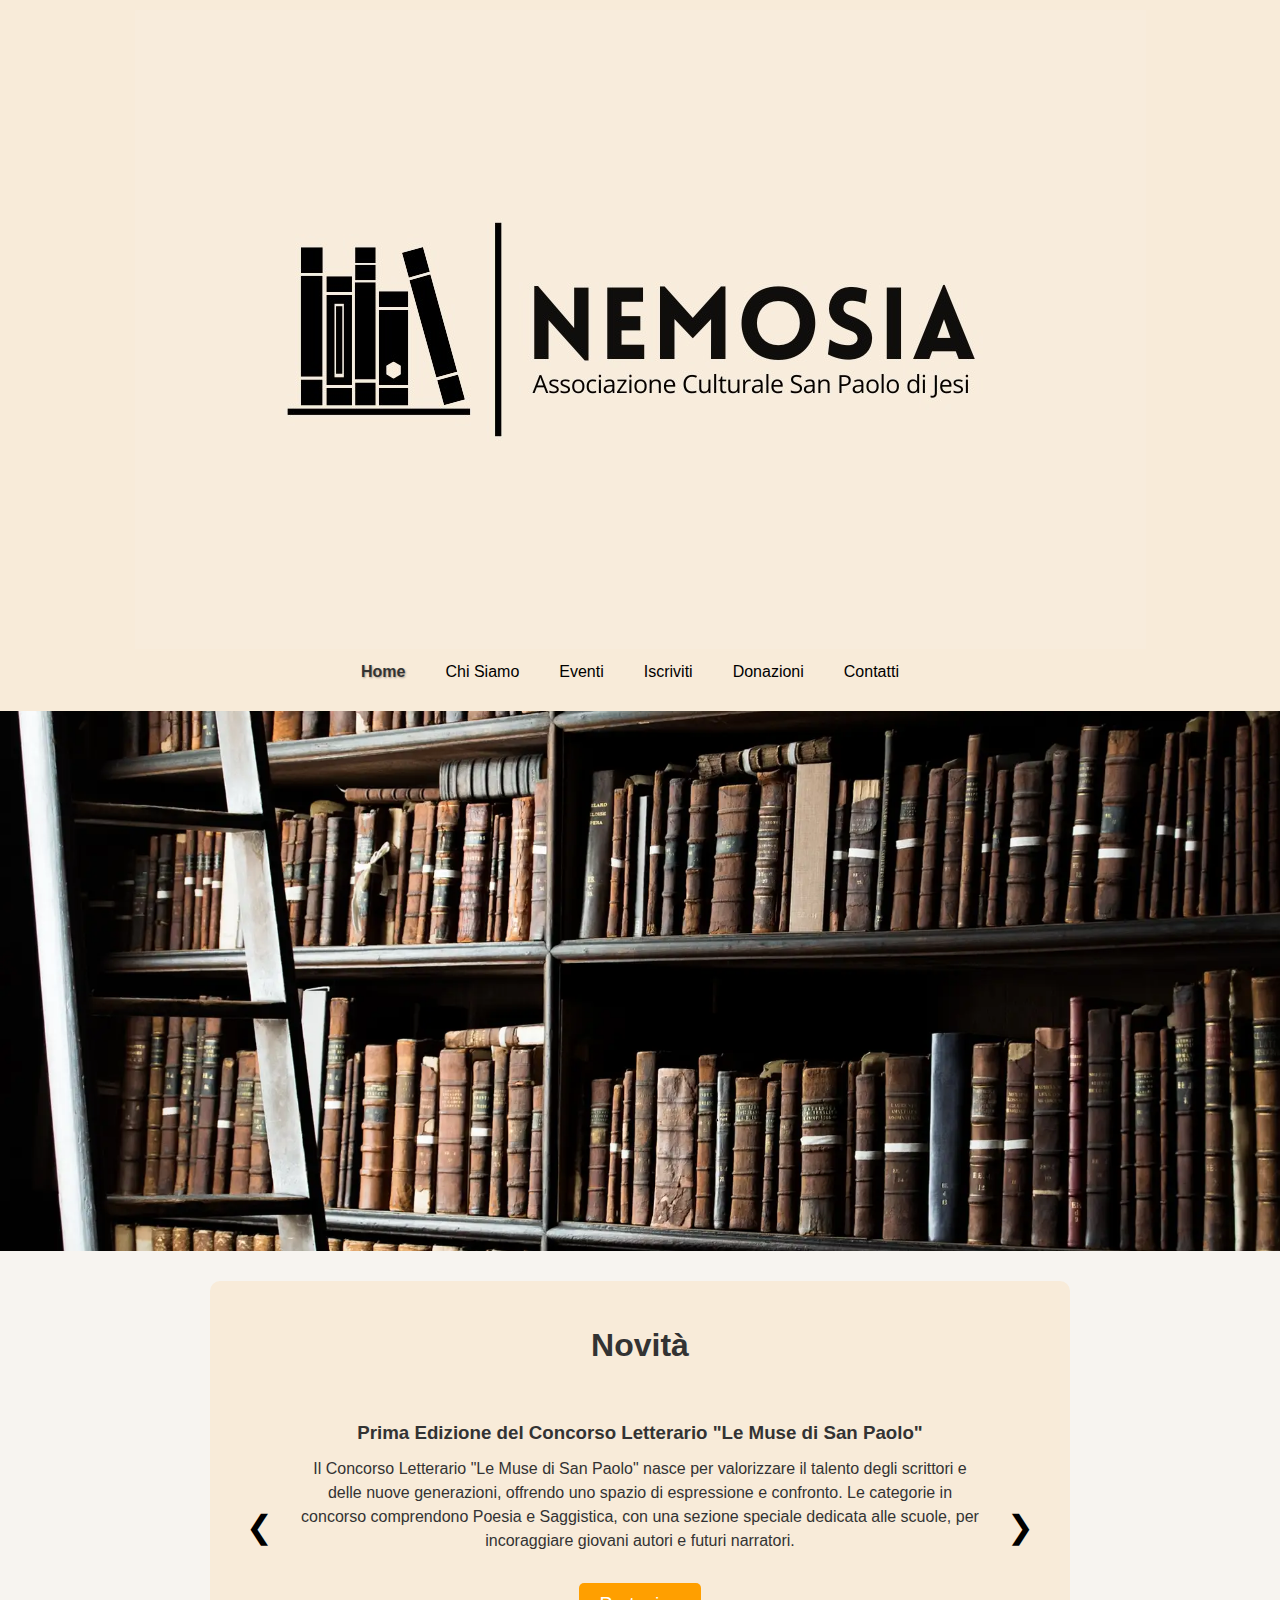
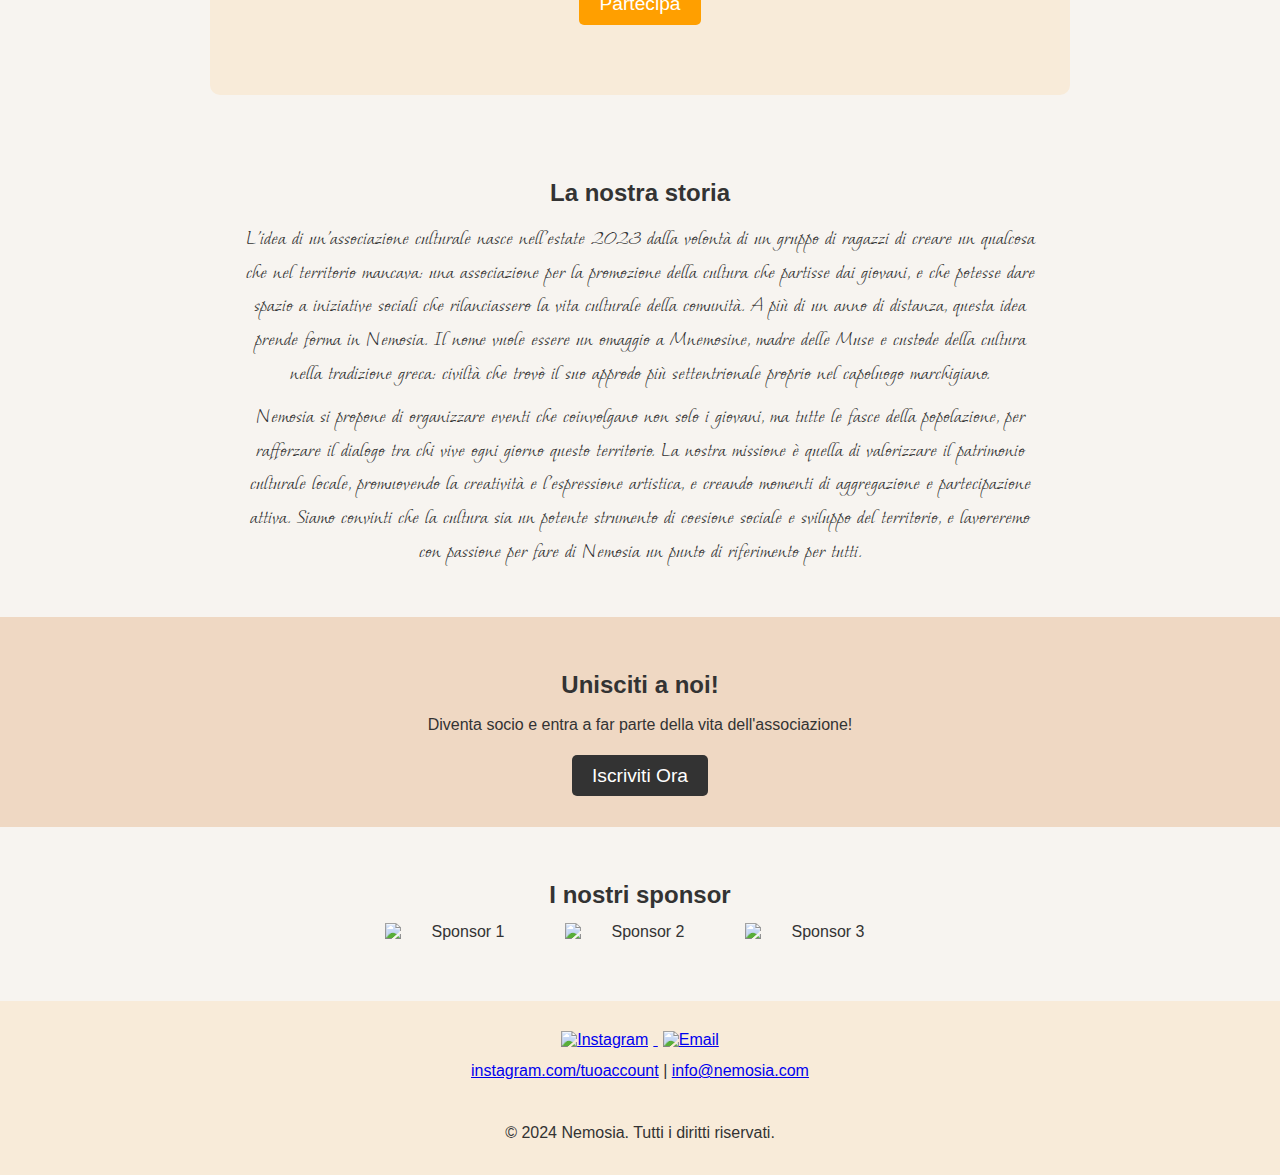
==== index.html @ 7b27760b "Update index.html" ====
<!DOCTYPE html>
<html lang="it">
<head>
    <link rel="stylesheet" href="style.css">
    <link rel="preconnect" href="https://fonts.googleapis.com">
    <link rel="preconnect" href="https://fonts.gstatic.com" crossorigin>
    <link href="https://fonts.googleapis.com/css2?family=Moon+Dance&display=swap" rel="stylesheet">
    <meta charset="UTF-8">
    <meta name="viewport" content="width=device-width, initial-scale=1.0">
    <title>Nemosia</title>
</head>
<body>
   <header>
    <div class="banner">
       <img src="logo-finale.jpg" alt="Logo di Nemosia" class="logo" />
    </div>
    
    <!-- Icona del menu hamburger -->
    <div class="hamburger" onclick="toggleMenu()">&#9776;</div>
    
    <nav class="navbar">
        <ul id="nav-links">
            <li><a href="index.html" class="active">Home</a></li>
            <li><a href="chi-siamo.html">Chi Siamo</a></li>
            <li><a href="eventi.html">Eventi</a></li>
	   <!-- <li><a href="blog.html">Blog</a></li> -->
            <li><a href="iscriviti.html">Iscriviti</a></li> 
            <li><a href="donazioni.html">Donazioni</a></li>
            <li><a href="contatti.html">Contatti</a></li>
        </ul>
    </nav>
</header>


    <main>
        <section class="carousel">
    <!-- Immagini scorrevoli senza titolo sopra -->
    <div class="slideshow">
        <img src="biblioteca.png" alt="Foto 1" />
        <img src="Teatro.png" alt="Foto 2" />
        <img src="foto3.png" alt="Foto 3" />
    </div>
</section>

<section id="novita">
    <h2>Novità</h2>
    <div class="bacheca-carousel">
        <button class="carousel-btn left-btn" onclick="prevSlide()">&#10094;</button>
        <div class="bacheca-container">
            <div class="bacheca-slides">
             <article class="bacheca-item">
   		<!-- <div class="bacheca-content"> -->
       		 <h3>Prima Edizione del Concorso Letterario "Le Muse di San Paolo"</h3>
     		  <p>Il Concorso Letterario "Le Muse di San Paolo" nasce per valorizzare il talento degli scrittori e delle nuove generazioni, offrendo uno spazio di espressione e confronto. 
		     Le categorie in concorso comprendono Poesia e Saggistica, con una sezione speciale dedicata alle scuole, per incoraggiare giovani autori e futuri narratori.
		  </p>
      		<a href="dettagli-evento-1.html" class="btn-partecipa">Partecipa</a> 
  		<!--   </div>
 	  	 <img src="prova-locandina.png" alt="Immagine evento" class="bacheca-image"> -->
	      </article>
              <!--  <article class="bacheca-item">
                    <h3>Workshop su Tradizioni locali</h3>
                    <p>24 Settembre 2024 - Un incontro dedicato alle tradizioni locali con esperti del settore.</p>
                </article>
                <article class="bacheca-item">
                    <h3>Nuovo sponsor ufficiale</h3>
                    <p>5 Settembre 2024 - Annunciamo con piacere la collaborazione con il nostro nuovo sponsor XYZ!</p>
                </article>
                <!-- Aggiungi altri articoli qui, se necessario -->
            </div>
        </div>
        <button class="carousel-btn right-btn" onclick="nextSlide()">&#10095;</button>
    </div>
</section>

       <section id="storia">
			<h2>La nostra storia</h2>
				<p>
        L'idea di un'associazione culturale nasce nell'estate 2023 dalla volontà di un gruppo di ragazzi di creare un qualcosa che nel territorio mancava: 
	una associazione per la promozione della cultura che partisse dai giovani, e che potesse dare spazio a iniziative sociali che rilanciassero la vita 
	culturale della comunità. A più di un anno di distanza, questa idea prende forma in Nemosia. Il nome vuole essere un omaggio a Mnemosine, 
	madre delle Muse e custode della cultura nella tradizione greca: civiltà che trovò il suo approdo più settentrionale proprio nel capoluogo marchigiano. 
				</p>
	       			<p>
	Nemosia si propone di organizzare eventi che coinvolgano non solo i giovani, ma tutte le fasce della popolazione, per rafforzare il dialogo tra chi vive ogni giorno	
	questo territorio. La nostra missione è quella di valorizzare il patrimonio culturale locale, promuovendo la creatività e l'espressione artistica, e creando 
	momenti di aggregazione e partecipazione attiva. Siamo convinti che la cultura sia un potente strumento di coesione sociale e sviluppo del territorio, e lavoreremo
	con passione per fare di Nemosia un punto di riferimento per tutti.
				</p>
		</section>
		
		<section id="call-to-action">
    <h2>Unisciti a noi!</h2>
    <p>Diventa socio e entra a far parte della vita dell'associazione!</p>
			 <br>
    <a href="iscriviti.html" class="cta-button">Iscriviti Ora</a>
</section>

		
		<section id="sponsor">
    <h2>I nostri sponsor</h2>
    <div class="sponsor-logos">
        <img src="sponsor1.png" alt="Sponsor 1">
        <img src="sponsor2.png" alt="Sponsor 2">
        <img src="sponsor3.png" alt="Sponsor 3">
    </div>
</section>

    </main>

 <footer>
    <div class="social">
        <a href="https://instagram.com/tuoaccount" target="_blank">
            <img src="instagram.png" alt="Instagram" class="social-icon">
        </a>
        <a href="mailto:info@nemosia.com">
            <img src="mail.png" alt="Email" class="social-icon">
        </a>
    </div>
    
    <p>
        <a href="https://instagram.com/tuoaccount" target="_blank">instagram.com/tuoaccount</a> | 
        <a href="mailto:info@nemosia.com">info@nemosia.com</a>
    </p>

    <br> <!-- Aggiunto per creare uno spazio -->
    
    <p>&copy; 2024 Nemosia. Tutti i diritti riservati.</p>
</footer>



<script>
    // Codice per la slideshow
    let currentIndexSlideshow = 0; // Variabile per la slideshow
    const images = document.querySelectorAll('.slideshow img');
    
    // Mostra solo la prima immagine all'inizio
    images.forEach((img, index) => {
        img.style.display = index === 0 ? 'block' : 'none';
    });

    setInterval(() => {
        images[currentIndexSlideshow].style.display = 'none'; // Nasconde l'immagine corrente
        currentIndexSlideshow = (currentIndexSlideshow + 1) % images.length; // Aggiorna l'indice
        images[currentIndexSlideshow].style.display = 'block'; // Mostra la nuova immagine
    }, 3000); // Cambia immagine ogni 3 secondi

    // Codice per il menu ad hamburger
    function toggleMenu() {
        const navLinks = document.getElementById("nav-links");
        if (navLinks.style.display === "block") {
            navLinks.style.display = "none";
        } else {
            navLinks.style.display = "block";
        }
    }
</script>

<!-- Altri contenuti HTML -->
<script>
	
let currentSlide = 0;

function showSlide(index) {
    const slides = document.querySelectorAll('.bacheca-item');
    const totalSlides = slides.length;

    // Nascondi tutte le slide
    slides.forEach(slide => {
        slide.style.display = 'none';
    });

    // Mostra la slide corrente
    slides[index].style.display = 'block';
}

function nextSlide() {
    const slides = document.querySelectorAll('.bacheca-item');
    currentSlide = (currentSlide + 1) % slides.length;
    showSlide(currentSlide);
}

function prevSlide() {
    const slides = document.querySelectorAll('.bacheca-item');
    currentSlide = (currentSlide - 1 + slides.length) % slides.length;
    showSlide(currentSlide);
}

// Inizializza la prima slide visibile
showSlide(currentSlide);

</script>


</body>
</html>
---- style.css ----
/* Stili generali */
body {
    background-color: #F7F4F0; /* Sfondo bianco per l'intera pagina */
    font-family: Arial, sans-serif; /* Font di base */
    color: #333; /* Colore del testo per il corpo */
    margin: 0; /* Rimuove margini predefiniti del browser */
    padding: 0; /* Rimuove padding predefiniti del browser */
}

/* Stile per l'header */
header {
    background-color: #F8EBD9; /* Colore di sfondo per l'header */
    padding: 10px; /* Ridotto da 20px a 10px */
    text-align: center;
}

/* Stile per la navbar */
nav {
    background-color: #F8EBD9; /* Colore di sfondo della nav bar */
    padding: 10px 20px; /* Padding per la nav bar */
}

nav ul {
    list-style-type: none; /* Rimuove i punti dall'elenco */
    margin: 0; /* Rimuove il margine */
    padding: 0; /* Rimuove il padding */
    display: flex; /* Fa sì che gli elementi siano affiancati */
	justify-content: center; /* Centra gli elementi orizzontalmente */
}

nav ul li {
    margin-right: 20px; /* Spazio tra le opzioni */
}

nav ul li a {
    text-decoration: none; /* Rimuove la sottolineatura dei link */
    color: black; /* Colore del testo */
    padding: 5px 10px; /* Padding per i link */
    transition: color 0.3s, text-decoration 0.3s; /* Transizione per il passaggio del cursore */
}

nav ul li a:hover {
    text-decoration: underline; /* Sottolinea il testo al passaggio del cursore */
    color: #333; /* Colore del testo al passaggio del cursore */
}

nav ul li a.active {
    color: #333; /* Colore del testo attivo */
    text-shadow: 1px 1px 2px rgba(0, 0, 0, 0.3); /* Aggiunge un'ombra al testo */
    font-weight: bold; /* Rende il testo in grassetto */
}


/* Carousel - Immagini in scorrimento */
.carousel {
    display: flex;
    overflow: hidden;
    width: 100%; /* Copre l'intera larghezza della pagina */
}

.carousel img {
    width: 100vw; /* Larghezza 100% della visualizzazione */
    height: 60vh; /* Altezza dinamica per adattare le immagini */
    object-fit: cover; /* Zoomma per coprire l'intera area, anche se taglia una parte */
}

/* Sezione Novità */
#novita {
    width: 100%;
    max-width: 800px;
    margin: 30px auto;
    position: relative;
    background-color: #F8EBD9; /* Colore di sfondo */
    padding: 30px; /* Aggiunge spazio intorno al contenuto */
    border-radius: 10px; /* Smussa gli angoli */
}

#novita h2 {
    color: #333;
    font-size: 2em;
    margin-bottom: 20px;
}

/* Stile per il carousel della bacheca */

.bacheca-carousel {
    display: flex;
    align-items: center;
}

.carousel-btn {
    background-color: transparent;
    border: none;
    font-size: 2rem;
    cursor: pointer;
}

.bacheca-container {
    overflow: hidden;
    width: 100%;
}

.bacheca-slides {
    display: flex;
    transition: transform 0.5s ease;
}

.bacheca-item {
    display: none; /* Nasconde tutte le slide inizialmente */
    padding: 20px;
    box-sizing: border-box;
    flex: 0 0 100%;
    text-align: center;
}

.btn-partecipa {
    display: inline-block; /* Rende il link un elemento di blocco. */
    padding: 10px 20px; /* Spaziatura interna: 10px sopra e sotto, 20px ai lati. */
    background-color: #FF9F00; /* Colore di sfondo del pulsante. */
    color: white; /* Colore del testo. */
    font-size: 1.2rem; /* Dimensione del font. */
    text-align: center; /* Allinea il testo al centro. */
    text-decoration: none; /* Rimuove la sottolineatura dal link. */
    border-radius: 5px; /* Arrotonda gli angoli del pulsante. */
    transition: background-color 0.3s ease; /* Aggiunge una transizione per il cambio di colore. */
    margin: 20px auto; /* Aggiunge margini automatici per centrare orizzontalmente. */
    width: fit-content; /* Imposta la larghezza del pulsante in base al contenuto. */
}

.btn-partecipa:hover {
    background-color: #FF7F00; /* Colore di sfondo al passaggio del mouse. */
}

/* Sezione per "La nostra storia" */
#storia {
    padding: 40px;
    max-width: 800px;  /* Fissa la larghezza massima */
    margin: 0 auto;    /* Centra la sezione */
    text-align: center; /* Centra il testo */
}

#storia p {
    font-size: 1.4em; /* Aumenta la dimensione del font come desiderato */
    text-align: center;
    font-family: "Moon Dance", cursive;
    font-weight: 400;
    font-style: normal;
}

/* Sezione Diventa Socio */
#call-to-action {
    background-color: #EFD8C3;
    text-align: center;
    padding: 40px;
}

.cta-button {
    background-color: #333;
    color: white;
    padding: 10px 20px;
    text-decoration: none;
    font-size: 1.2em;
    border-radius: 5px;
}

.cta-button:hover {
    background-color: #555;
}



/* Sezione Sponsor */
#sponsor {
    padding: 40px;
    text-align: center;
    background-color: #F7F4F0;
}

.sponsor-logos {
    display: flex;
    justify-content: center;
    gap: 30px;
}

.sponsor-logos img {
    width: 150px;
    height: auto;
}




/* Sezioni e spaziatura elenchi*/
h1, h2, h3, p {
    text-align: center; /* Giustifica il testo al centro */
    margin: 10px 0; /* Margini verticali per separare i paragrafi */
    line-height: 1.5; /* Interlinea per migliorare la leggibilità */
}

ol, ul {
    margin: 20px 0; /* Aggiunge margine sopra e sotto l'elenco */
    padding-left: 20px; /* Distanza del contenuto dalla sinistra */
}

li {
    margin-bottom: 10px; /* Aggiunge spazio tra i punti dell'elenco */
}





/* Footer */
footer {
    background-color: #F8EBD9; /* Colore di sfondo del footer */
    text-align: center; /* Centra il testo */
    padding: 20px 0; /* Padding verticale per il footer */
    margin-top: 20px; /* Margine superiore per separare dal contenuto */
}

.social {
    margin: 10px 0; /* Margine sopra e sotto le icone social */
}

.social-icon {
    width: 30px; /* Dimensione icone social */
    height: 30px; /* Dimensione icone social */
    margin: 0 5px; /* Margine laterale tra le icone */
}

/* Aggiunta per separare le sezioni nel footer */
footer p {
    margin: 10px 0; /* Margine verticale tra i paragrafi */
}



/* Stile per il form di iscrizione */
#form-iscrizione {
    background-color: #F8EBD9;
    padding: 40px;
    text-align: center;
}

#form-iscrizione form {
    display: inline-block;
    text-align: left;
    background-color: white;
    padding: 20px;
    border-radius: 8px;
    box-shadow: 0 0 10px rgba(0, 0, 0, 0.1);
}

#form-iscrizione label {
    display: block;
    margin-bottom: 8px;
}

#form-iscrizione input, #form-iscrizione textarea {
    width: 100%;
    padding: 8px;
    margin-bottom: 20px;
    border: 1px solid #ccc;
    border-radius: 4px;
}

#form-iscrizione .cta-button {
    background-color: #333;
    color: white;
    padding: 10px 20px;
    text-decoration: none;
    font-size: 1.2em;
    border-radius: 5px;
    cursor: pointer;
}

#form-iscrizione .cta-button:hover {
    background-color: #555;
}

/* Stili per dispositivi mobili */
@media (max-width: 768px) {
    body {
        font-size: 14px; /* Dimensione del testo per mobile */
    }
    
    .header {
        text-align: center; /* Centra il contenuto nella header */
    }
    
    /* Altri stili specifici per mobile */
}
img {
    max-width: 100%; /* Limita la larghezza massima al 100% del contenitore */
    height: auto; /* Mantiene le proporzioni */
}
.container {
    display: flex;
    flex-direction: column; /* Imposta la direzione in colonna */
    align-items: center; /* Centra gli elementi orizzontalmente */
}

.item {
    margin: 10px; /* Spazio tra gli elementi */
}
nav a {
    font-size: 16px; /* Dimensione per desktop */
    padding: 10px 15px; /* Padding per aumentare l'area cliccabile */
}

/* Hamburger nascosto su desktop */
.hamburger {
    display: none;
}

/* Regole per il menu ad hamburger su mobile */
@media (max-width: 768px) {
    .hamburger {
        display: block;
        font-size: 30px;
        cursor: pointer;
    }

    /* Nascondere i link di navigazione su mobile inizialmente */
    nav ul {
        display: none; /* Questo nasconde il menu */
        flex-direction: column;
        width: 100%;
        text-align: center;
    }

    nav ul li {
        margin: 10px 0;
    }

    /* Mostrare il menu quando l'hamburger è cliccato */
    nav ul.show {
        display: block; /* Questo mostra il menu */
    }
}

/* Regole per il menu in generale */
#nav-links {
    display: none; /* Nasconde il menu per impostazione predefinita */
}

#nav-links.active {
    display: block; /* Mostra il menu se la classe "active" è presente */
}

/* Regole per il menu su desktop */
@media (min-width: 769px) {
    #nav-links {
        display: flex; /* Mantiene il menu orizzontale su desktop */
    }
}




/* Stile responsive per mobile */
@media (max-width: 768px) {
    .bacheca {
        padding: 0 10px; /* Riduci il padding su schermi piccoli */
    }

    .bacheca article {
        padding: 15px;  /* Riduci il padding interno degli articoli */
        margin-bottom: 15px; /* Diminuisci il margine inferiore */
    }

    .bacheca h3 {
        font-size: 1.2em; /* Ridimensiona il titolo su mobile */
    }

    .bacheca p {
        font-size: 0.9em; /* Ridimensiona il testo del paragrafo su mobile */
    }
}
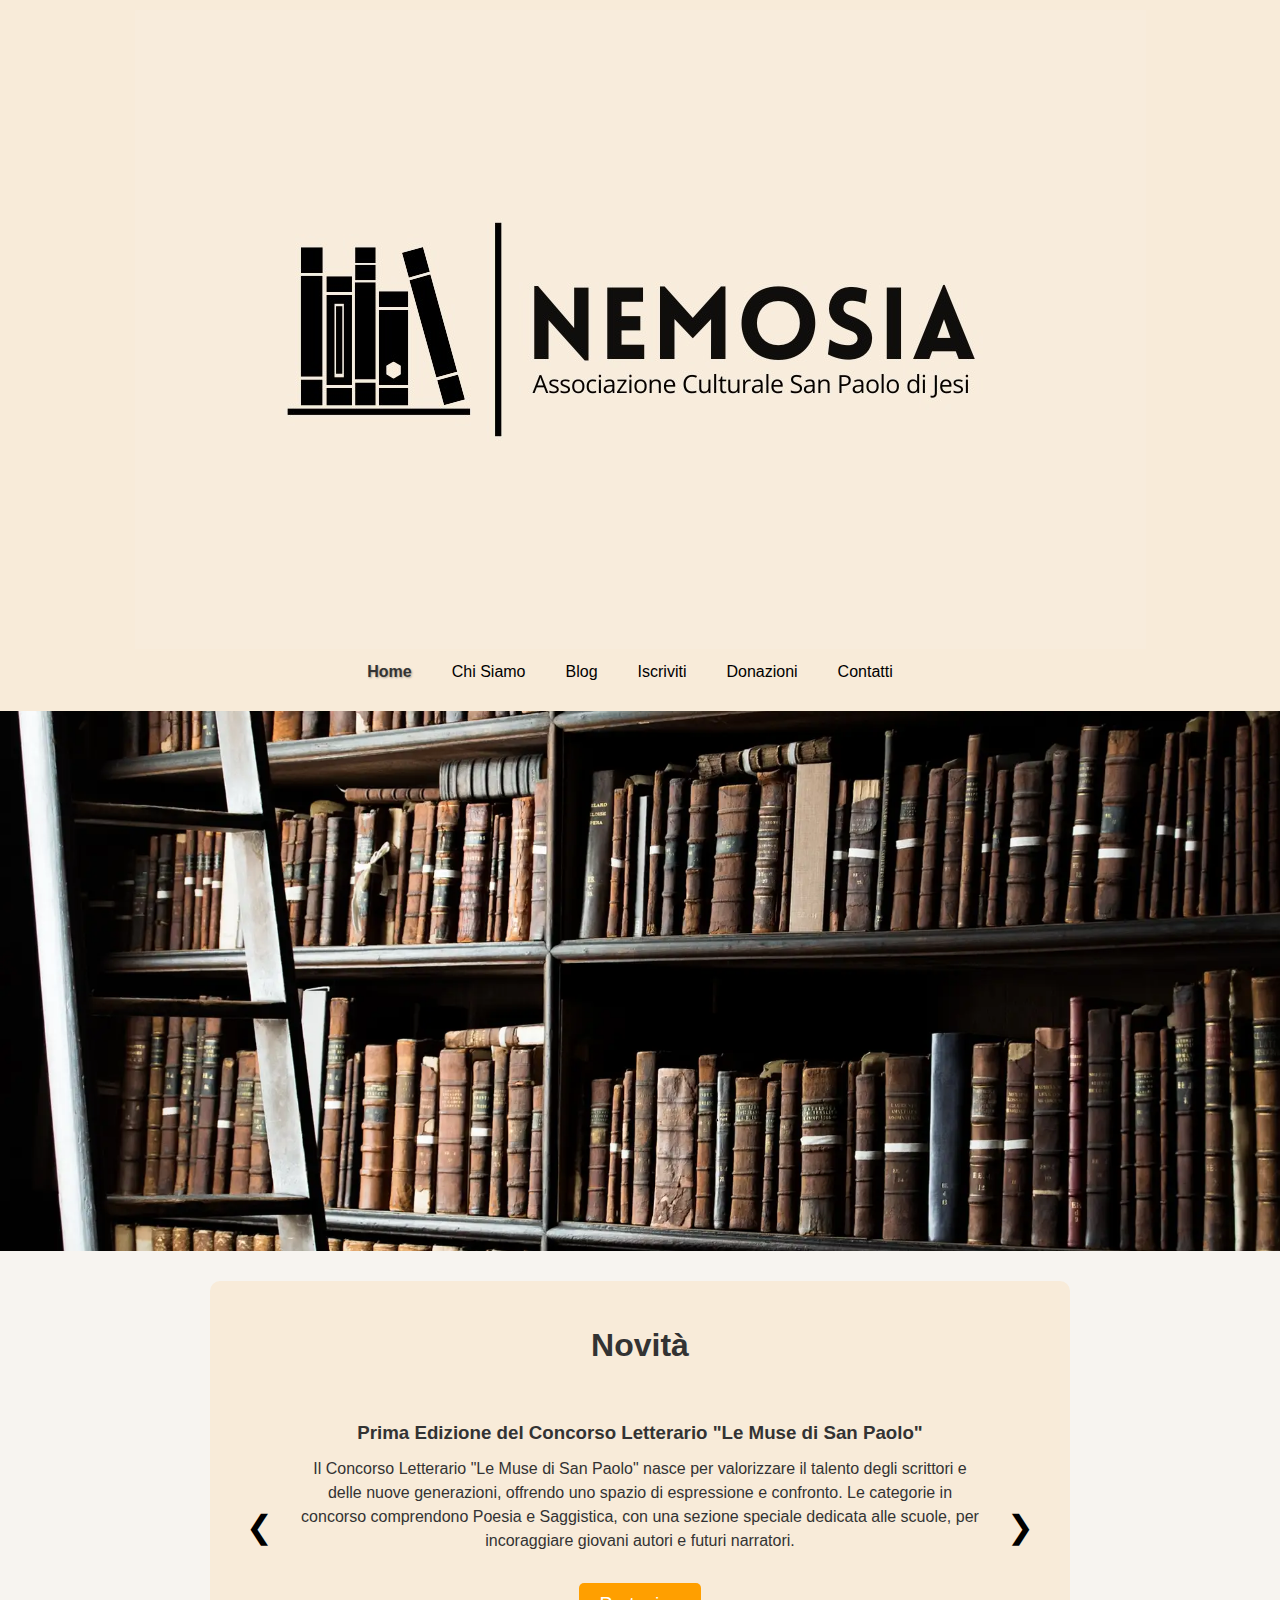
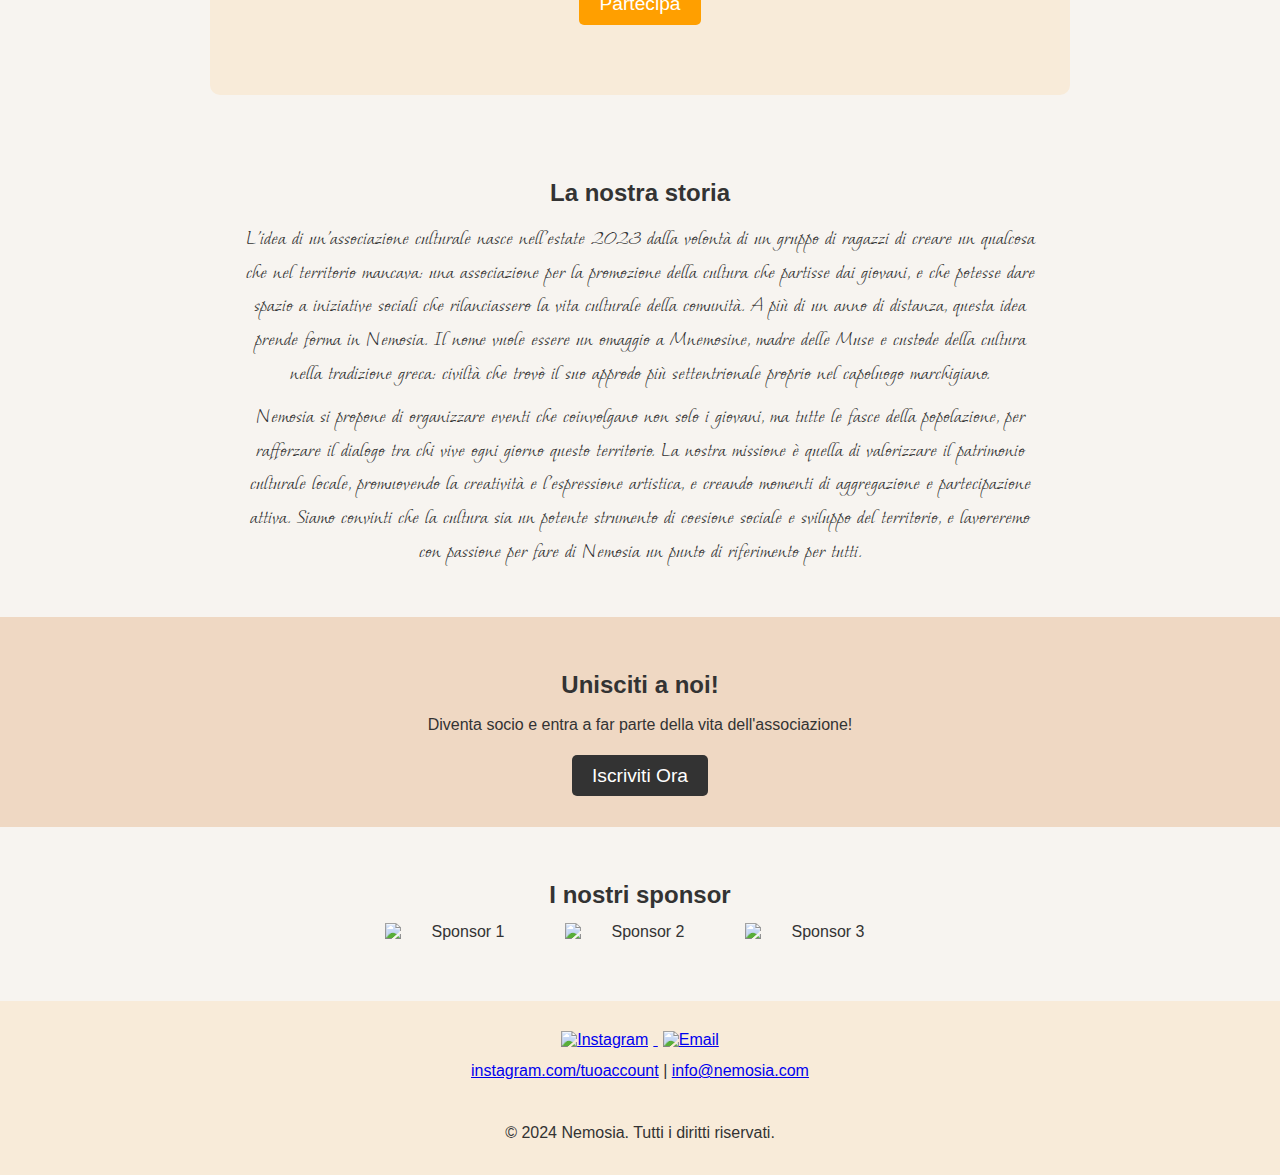
==== commit 17b27ab6: "Update index.html" ====
--- a/index.html
+++ b/index.html
@@ -23,8 +23,7 @@
         <ul id="nav-links">
             <li><a href="index.html" class="active">Home</a></li>
             <li><a href="chi-siamo.html">Chi Siamo</a></li>
-            <li><a href="eventi.html">Eventi</a></li>
-	   <!-- <li><a href="blog.html">Blog</a></li> -->
+            <li><a href="blog.html">Blog</a></li> 
             <li><a href="iscriviti.html">Iscriviti</a></li> 
             <li><a href="donazioni.html">Donazioni</a></li>
             <li><a href="contatti.html">Contatti</a></li>
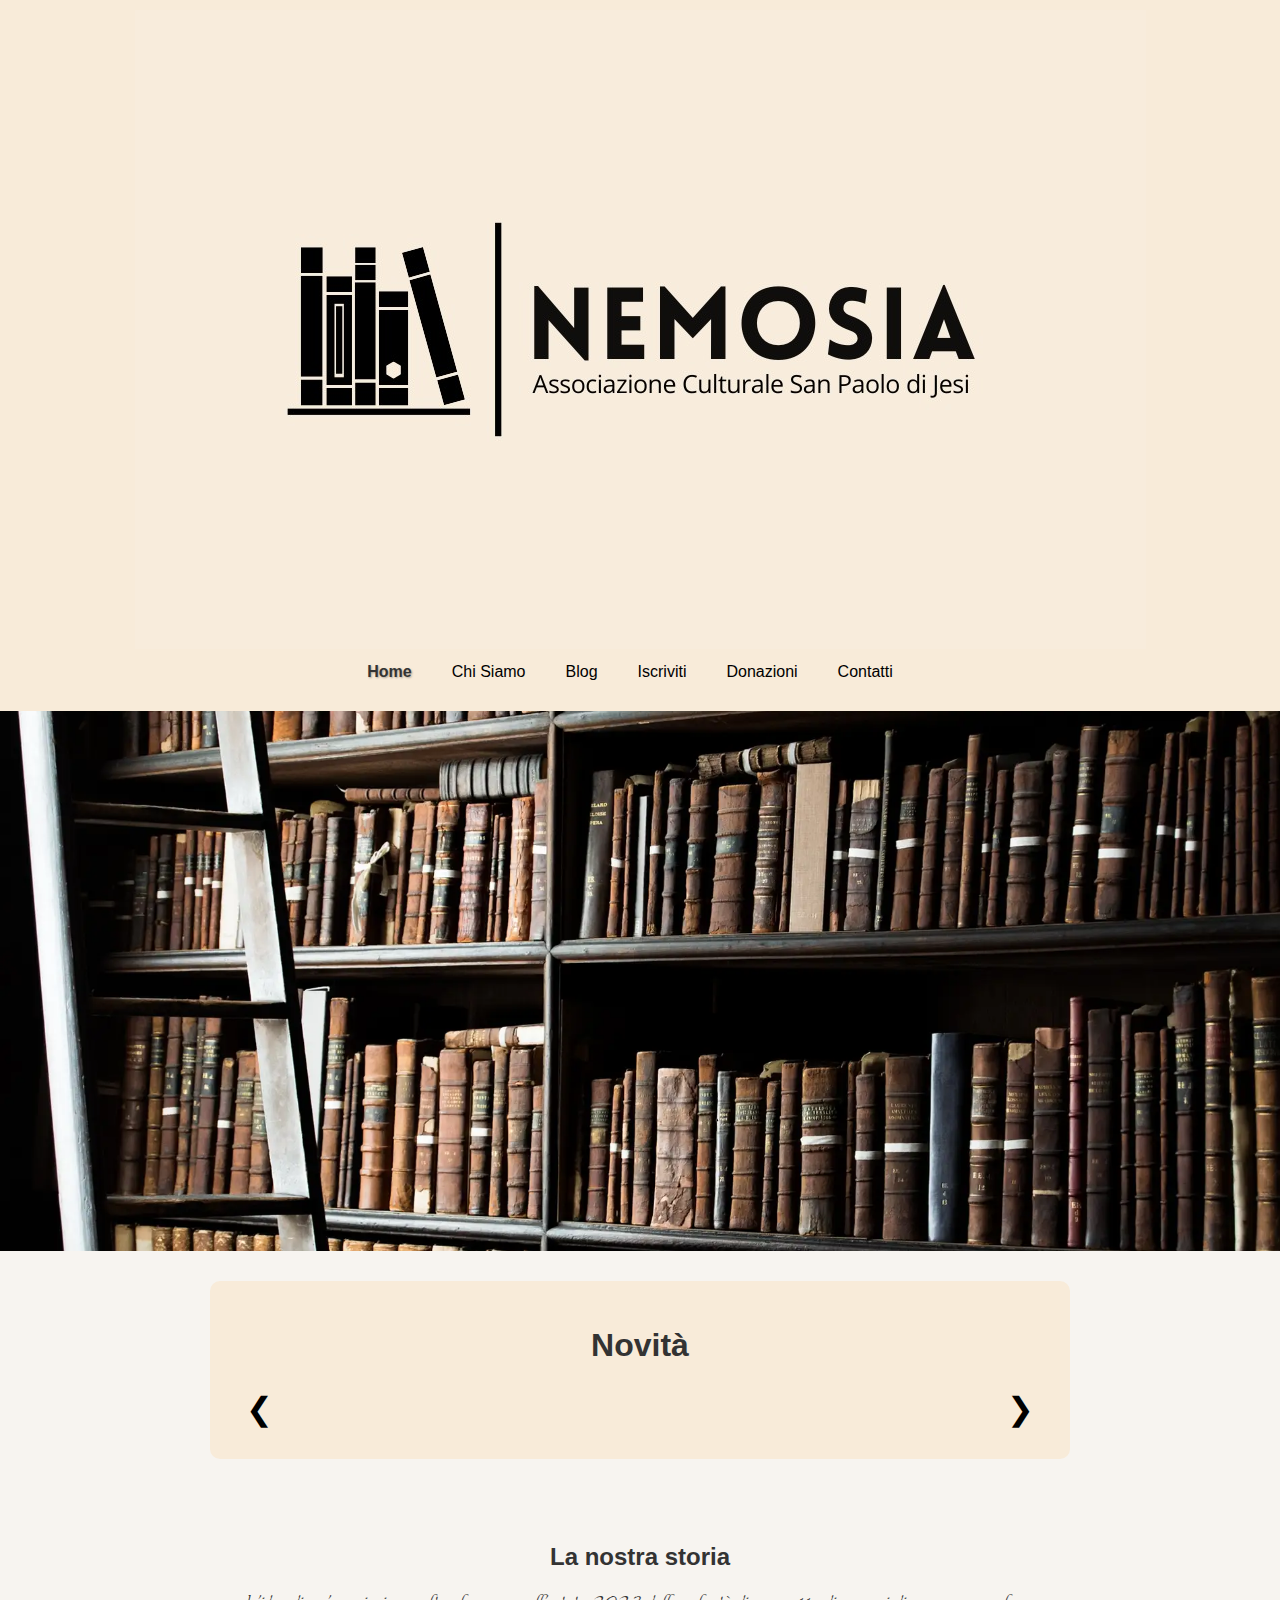
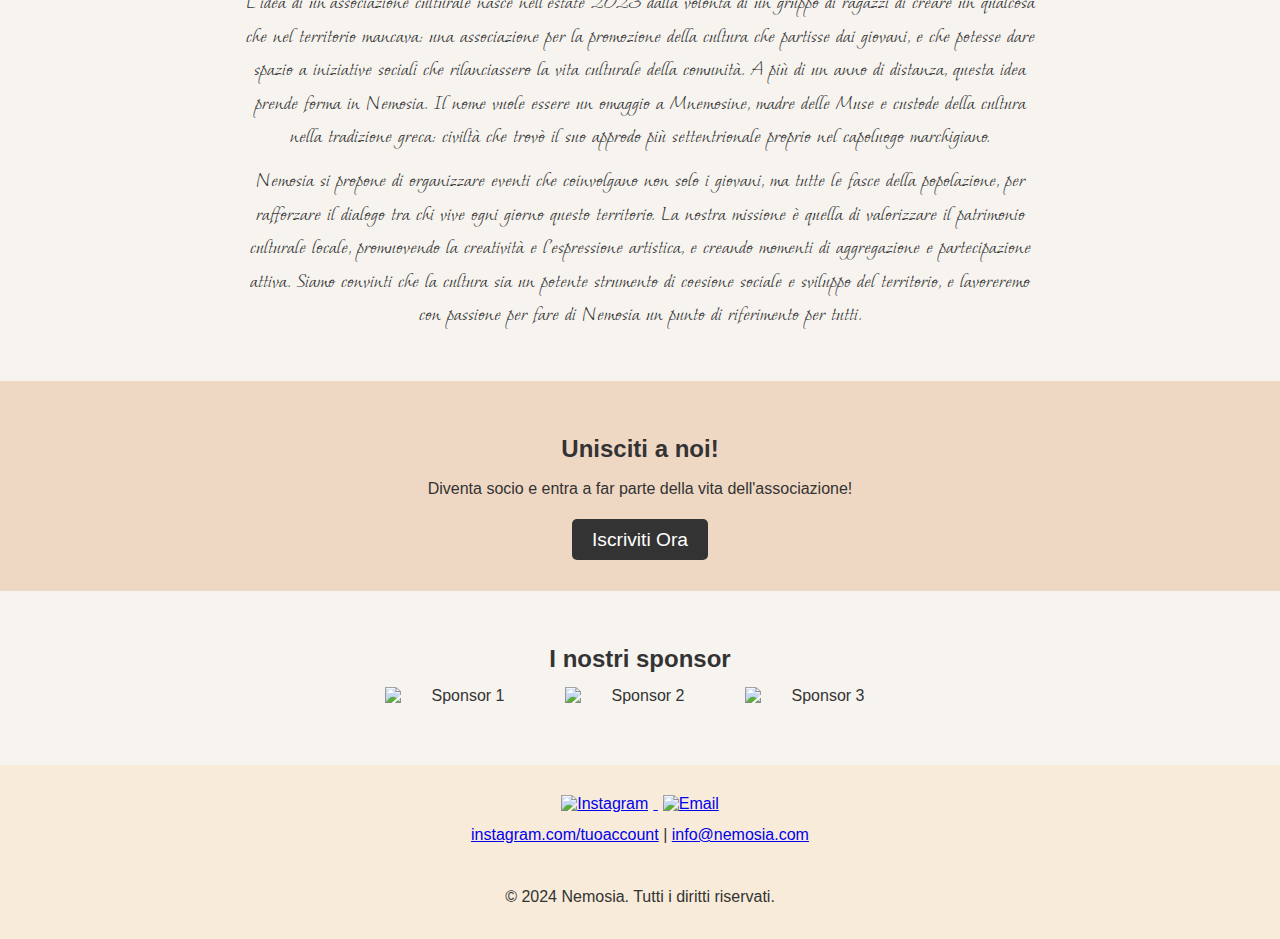
==== commit c51f337b: "Update index.html" ====
--- a/index.html
+++ b/index.html
@@ -17,7 +17,7 @@
     </div>
     
     <!-- Icona del menu hamburger -->
-    <div class="hamburger" onclick="toggleMenu()">&#9776;</div>
+   <button class="hamburger" aria-label="Apri menu">☰</button>
     
     <nav class="navbar">
         <ul id="nav-links">
@@ -58,13 +58,13 @@
   		<!--   </div>
  	  	 <img src="prova-locandina.png" alt="Immagine evento" class="bacheca-image"> -->
 	      </article>
-              <!--  <article class="bacheca-item">
-                    <h3>Workshop su Tradizioni locali</h3>
-                    <p>24 Settembre 2024 - Un incontro dedicato alle tradizioni locali con esperti del settore.</p>
+               <article class="bacheca-item">
+                    <h3>Nuovo post nel nostro Blog!</h3>
+                    <p>Leggi il nuovo pezzo scritto da Mario intitolato "La crisi della Mascolinità"</p>
                 </article>
-                <article class="bacheca-item">
-                    <h3>Nuovo sponsor ufficiale</h3>
-                    <p>5 Settembre 2024 - Annunciamo con piacere la collaborazione con il nostro nuovo sponsor XYZ!</p>
+              <article class="bacheca-item">
+                    <h3>Rifacimento Biblioteca Comunale</h3>
+                    <p>Nemosia è lieta di annunciare agli iscritti che sta lavorando per la riqualificazione della biblioteca comunale di San Paolo, vi aggiorneremo passo passo sui nostri canali social. Seguiteci su Instagram!</p>
                 </article>
                 <!-- Aggiungi altri articoli qui, se necessario -->
             </div>
@@ -128,8 +128,6 @@
     <p>&copy; 2024 Nemosia. Tutti i diritti riservati.</p>
 </footer>
 
-
-
 <script>
     // Codice per la slideshow
     let currentIndexSlideshow = 0; // Variabile per la slideshow
@@ -146,49 +144,45 @@
         images[currentIndexSlideshow].style.display = 'block'; // Mostra la nuova immagine
     }, 3000); // Cambia immagine ogni 3 secondi
 
-    // Codice per il menu ad hamburger
-    function toggleMenu() {
-        const navLinks = document.getElementById("nav-links");
-        if (navLinks.style.display === "block") {
-            navLinks.style.display = "none";
-        } else {
-            navLinks.style.display = "block";
-        }
+    // Codice per il menu hamburger
+    const hamburger = document.querySelector('.hamburger');
+    const menu = document.querySelector('nav ul');
+
+    if (hamburger && menu) {
+        hamburger.addEventListener('click', function() {
+            menu.classList.toggle('show');  // Aggiunge o rimuove la classe 'show' dal menu
+        });
+    } else {
+        console.error('Elementi hamburger o menu non trovati.');
     }
-</script>
 
-<!-- Altri contenuti HTML -->
-<script>
-	
-let currentSlide = 0;
+    // Codice per la slideshow della bacheca
+    let currentSlide = 0;
 
-function showSlide(index) {
-    const slides = document.querySelectorAll('.bacheca-item');
-    const totalSlides = slides.length;
+    function showSlide(index) {
+        const slides = document.querySelectorAll('.bacheca-item');
+        const totalSlides = slides.length;
 
-    // Nascondi tutte le slide
-    slides.forEach(slide => {
-        slide.style.display = 'none';
-    });
+        // Nascondi tutte le slide
+        slides.forEach(slide => {
+            slide.style.display = 'none';
+        });
 
-    // Mostra la slide corrente
-    slides[index].style.display = 'block';
-}
+        // Mostra la slide corrente
+        slides[index].style.display = 'block';
+    }
 
-function nextSlide() {
-    const slides = document.querySelectorAll('.bacheca-item');
-    currentSlide = (currentSlide + 1) % slides.length;
-    showSlide(currentSlide);
-}
+    function nextSlide() {
+        const slides = document.querySelectorAll('.bacheca-item');
+        currentSlide = (currentSlide + 1) % slides.length;
+        showSlide(currentSlide);
+    }
 
-function prevSlide() {
-    const slides = document.querySelectorAll('.bacheca-item');
-    currentSlide = (currentSlide - 1 + slides.length) % slides.length;
-    showSlide(currentSlide);
-}
-
-// Inizializza la prima slide visibile
-showSlide(currentSlide);
+    function prevSlide() {
+        const slides = document.querySelectorAll('.bacheca-item');
+        currentSlide = (currentSlide - 1 + slides.length) % slides.length;
+        showSlide(currentSlide);
+    }
 
 </script>
 
--- a/style.css
+++ b/style.css
@@ -308,34 +308,59 @@
     padding: 10px 15px; /* Padding per aumentare l'area cliccabile */
 }
 
-/* Hamburger nascosto su desktop */
+/* NAVBAR NORMALE (DESKTOP) */
+@media (min-width: 769px) {
+    nav ul li {
+        border-bottom: none; /* Rimuove il divisore sulla navbar desktop */
+    }
+}
+
+/* MENU MOBILE */
 .hamburger {
-    display: none;
-}
-
-/* Regole per il menu ad hamburger su mobile */
+    display: none; /* Nasconde l'hamburger su desktop */
+}
+
 @media (max-width: 768px) {
+    /* Mostra l'hamburger e posizionalo su mobile */
     .hamburger {
-        display: block;
-        font-size: 30px;
-        cursor: pointer;
-    }
-
-    /* Nascondere i link di navigazione su mobile inizialmente */
+        display: block;        /* Mostra l'hamburger su mobile */
+        font-size: 30px;       /* Dimensione dell'icona */
+        cursor: pointer;       /* Aggiunge il cursore */
+        background: none;      /* Rimuove sfondi */
+        border: none;          /* Rimuove bordi */
+        color: black;          /* Colore nero */
+        position: absolute;    /* Posizionamento assoluto */
+        left: 20px;            /* Sposta l'hamburger a sinistra */
+        top: 20px;             /* Posiziona in alto */
+    }
+
+    /* Nasconde il menu inizialmente */
     nav ul {
-        display: none; /* Questo nasconde il menu */
-        flex-direction: column;
-        width: 100%;
+        display: none;         /* Nasconde il menu per impostazione predefinita */
+        position: fixed;       /* Fissa il menu in una posizione specifica */
+        top: 260px;             /* Posiziona subito sotto l'header (navbar) */
+        left: 0;
+        width: 100%;           /* Larghezza completa */
+        background-color: #F8EBD9; /* Colore di sfondo */
+        padding: 0;
+        margin: 0;
+        z-index: 999;          /* Porta il menu sopra gli altri contenuti */
+    }
+
+    /* Mostra il menu quando la classe 'show' è presente */
+    nav ul.show {
+        display: block; /* Mostra il menu */
+    }
+
+    /* Stile delle voci del menu */
+    nav ul li {
         text-align: center;
-    }
-
-    nav ul li {
-        margin: 10px 0;
-    }
-
-    /* Mostrare il menu quando l'hamburger è cliccato */
-    nav ul.show {
-        display: block; /* Questo mostra il menu */
+        padding: 1rem; /* Spaziatura interna */
+    }
+
+    /* Aggiunge un divisore solo tra le voci, escludendo l'ultima */
+    nav ul li:not(:last-child) {
+        border-bottom: 1px solid #444; /* Separatore tra le voci */
     }
 }
 
@@ -356,8 +381,6 @@
 }
 
 
-
-
 /* Stile responsive per mobile */
 @media (max-width: 768px) {
     .bacheca {
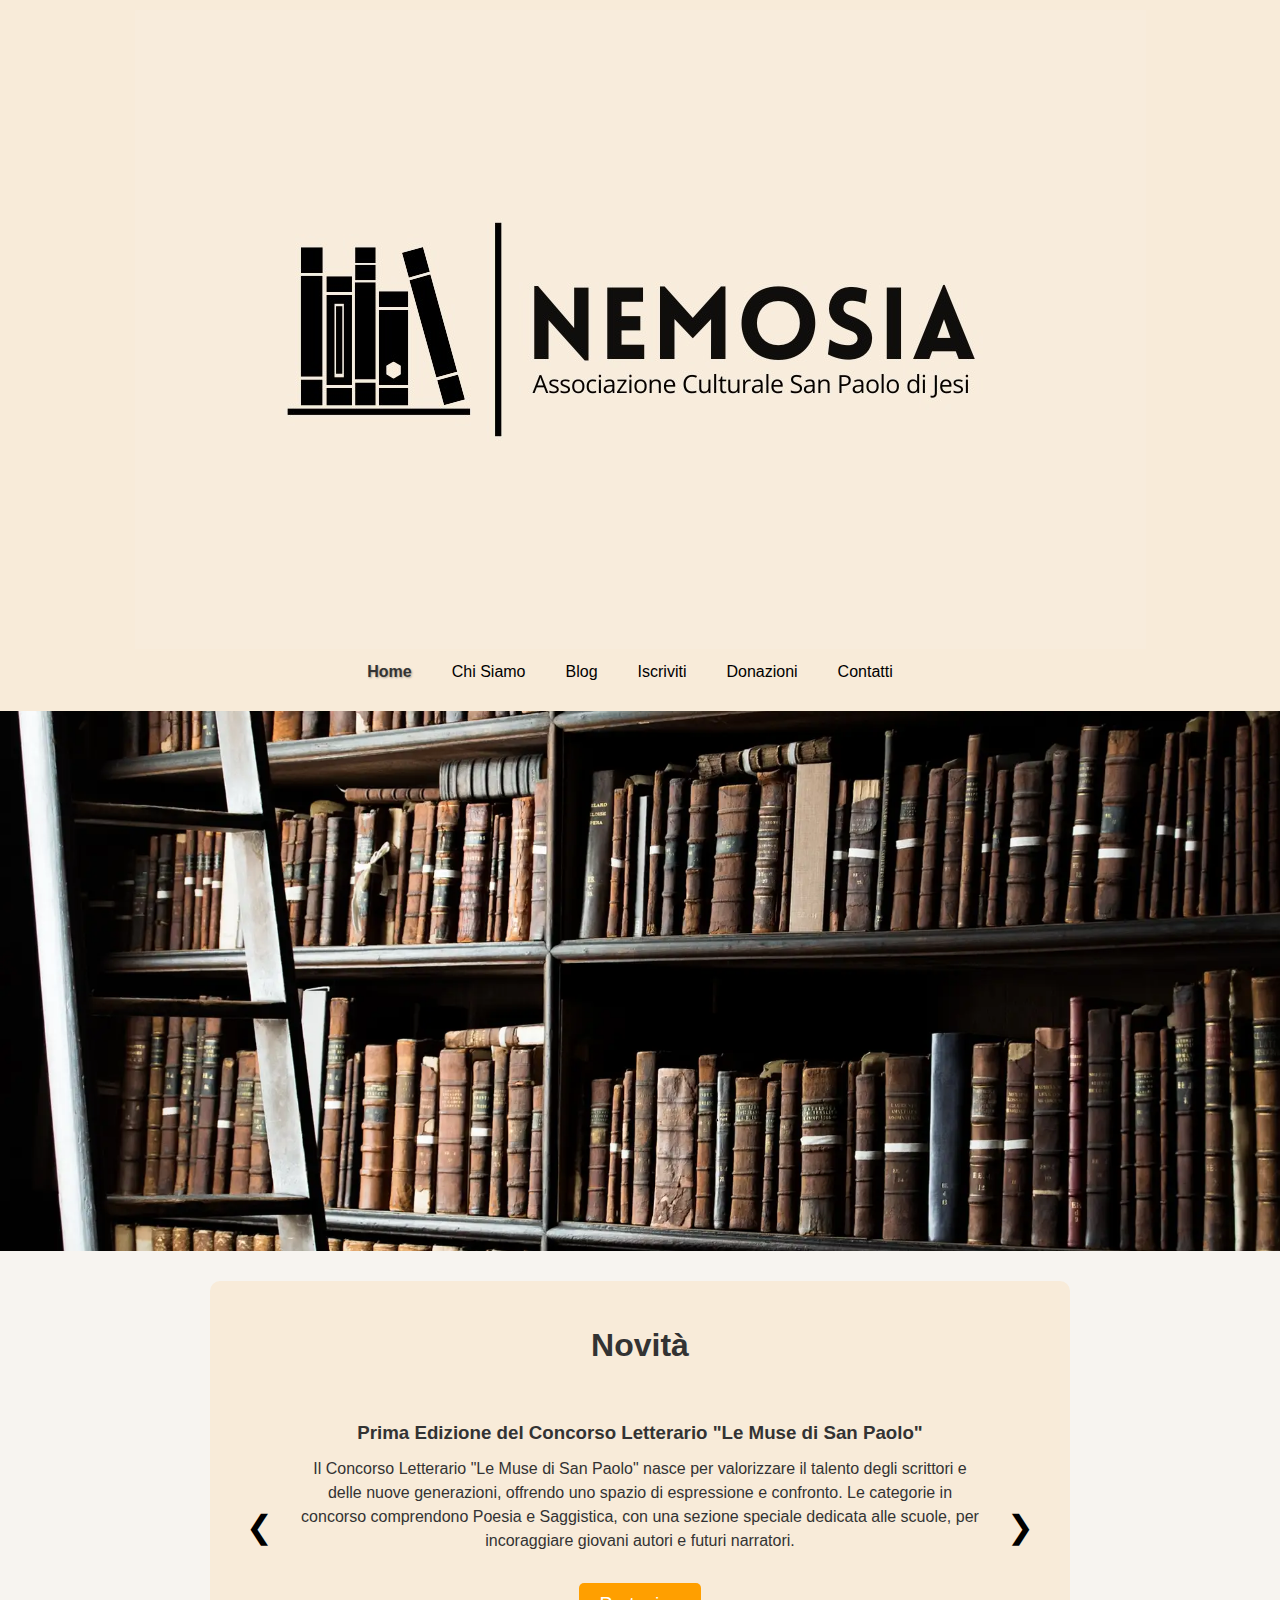
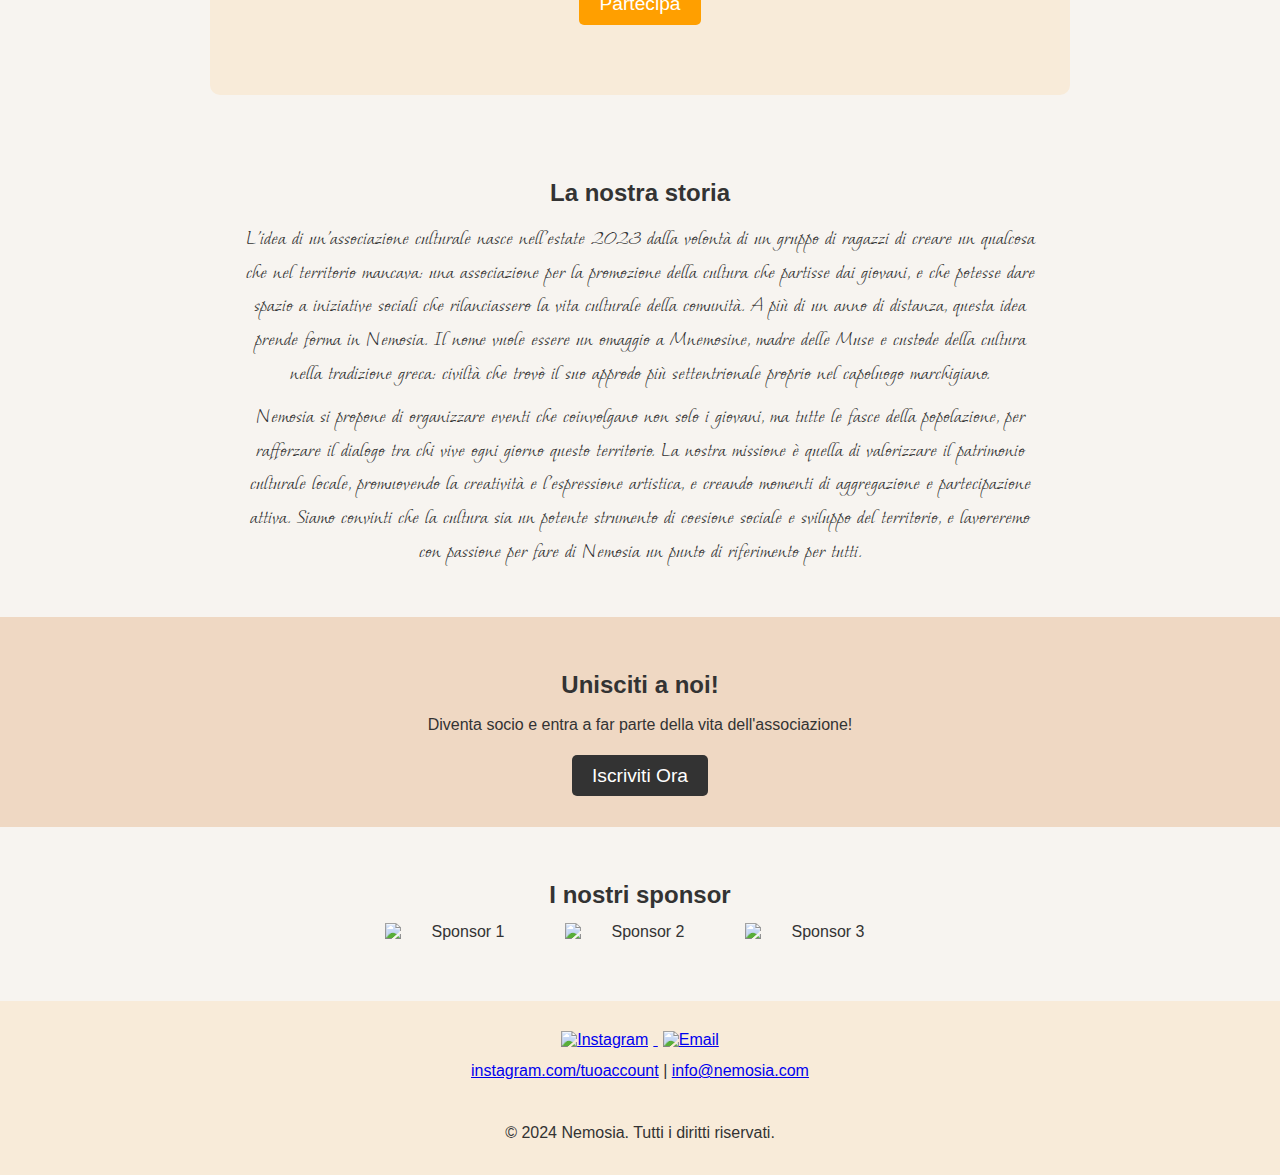
==== commit f49e95e7: "Update index.html" ====
--- a/index.html
+++ b/index.html
@@ -129,8 +129,8 @@
 </footer>
 
 <script>
-    // Codice per la slideshow
-    let currentIndexSlideshow = 0; // Variabile per la slideshow
+    // Codice per la slideshow automatica
+    let currentIndexSlideshow = 0; // Variabile per la slideshow automatica
     const images = document.querySelectorAll('.slideshow img');
     
     // Mostra solo la prima immagine all'inizio
@@ -148,15 +148,11 @@
     const hamburger = document.querySelector('.hamburger');
     const menu = document.querySelector('nav ul');
 
-    if (hamburger && menu) {
-        hamburger.addEventListener('click', function() {
-            menu.classList.toggle('show');  // Aggiunge o rimuove la classe 'show' dal menu
-        });
-    } else {
-        console.error('Elementi hamburger o menu non trovati.');
-    }
+    hamburger.addEventListener('click', function() {
+        menu.classList.toggle('show');  // Aggiunge o rimuove la classe 'show' dal menu
+    });
 
-    // Codice per la slideshow della bacheca
+    // Codice per la slideshow della sezione novità
     let currentSlide = 0;
 
     function showSlide(index) {
@@ -184,8 +180,12 @@
         showSlide(currentSlide);
     }
 
+    // Inizializzazione all'apertura della pagina
+    document.addEventListener('DOMContentLoaded', () => {
+        // Mostra la prima slide nella sezione novità
+        showSlide(currentSlide);
+    });
 </script>
-
 
 </body>
 </html>
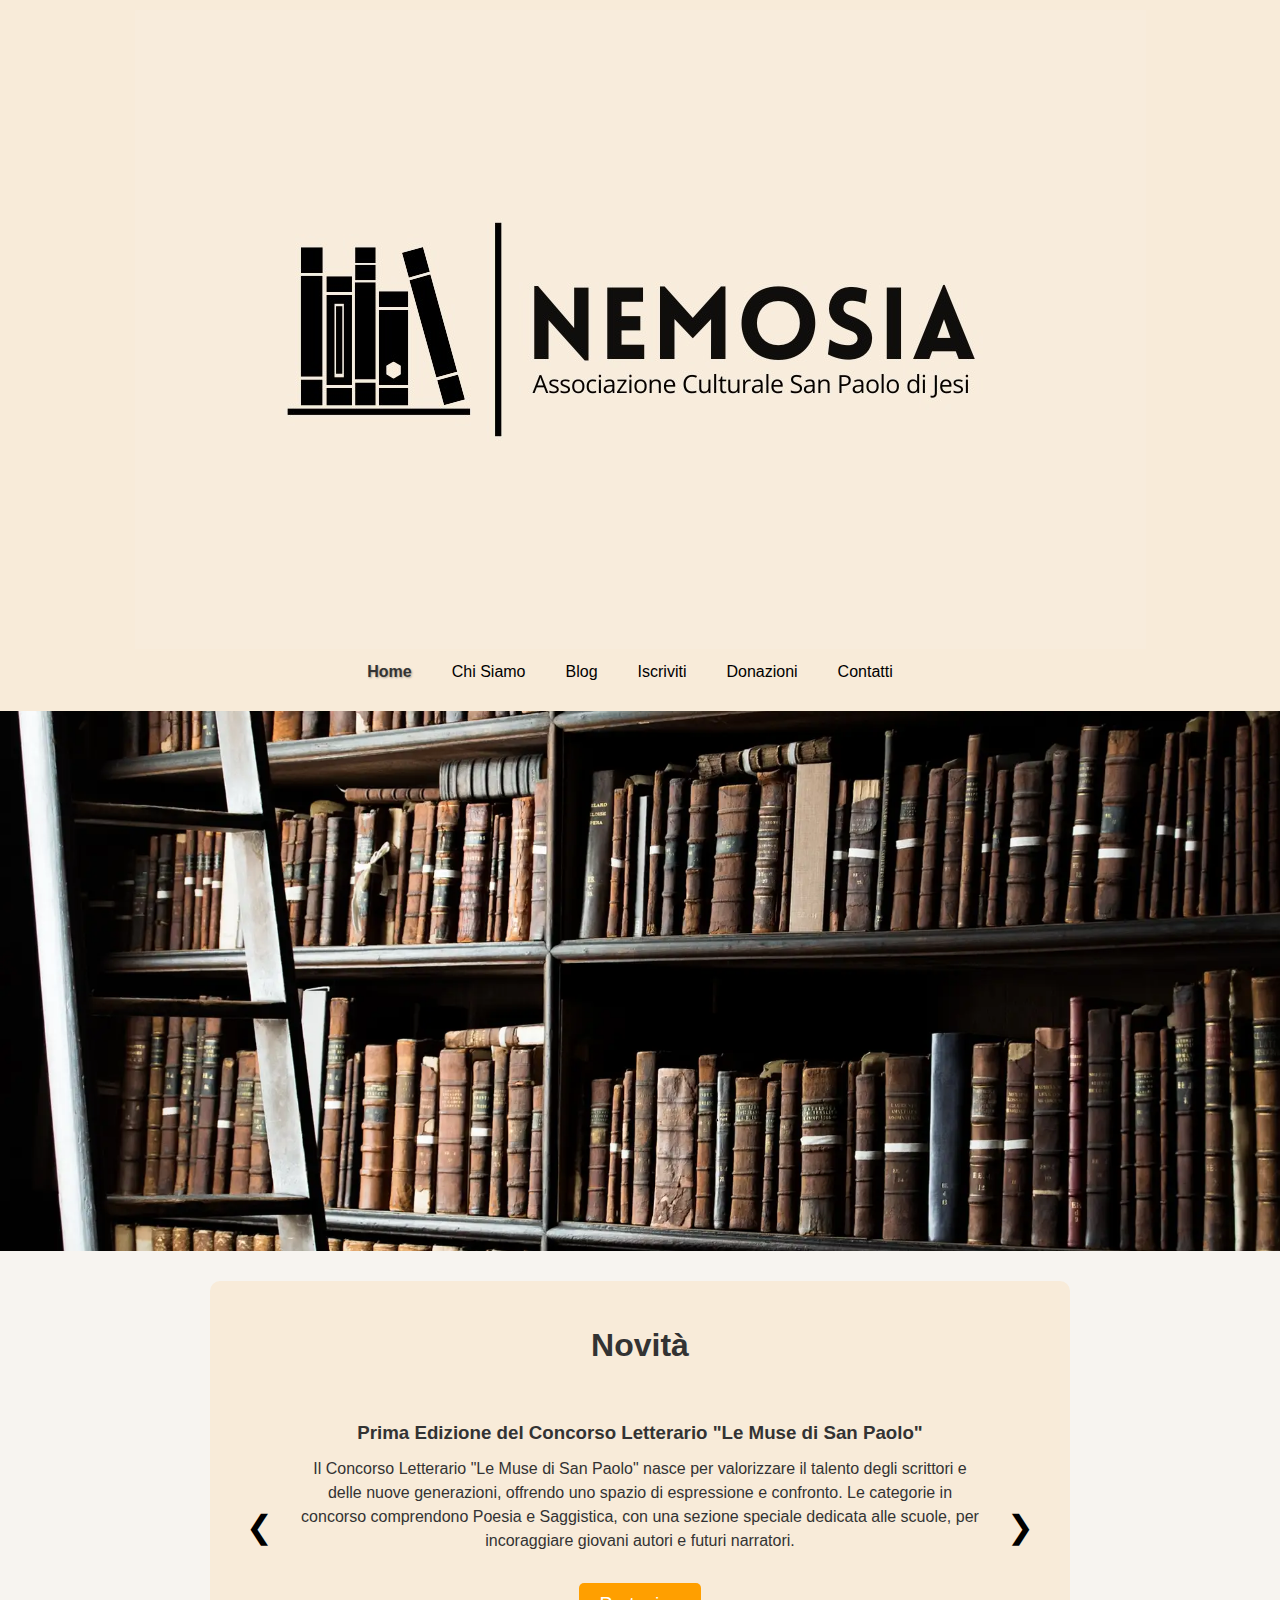
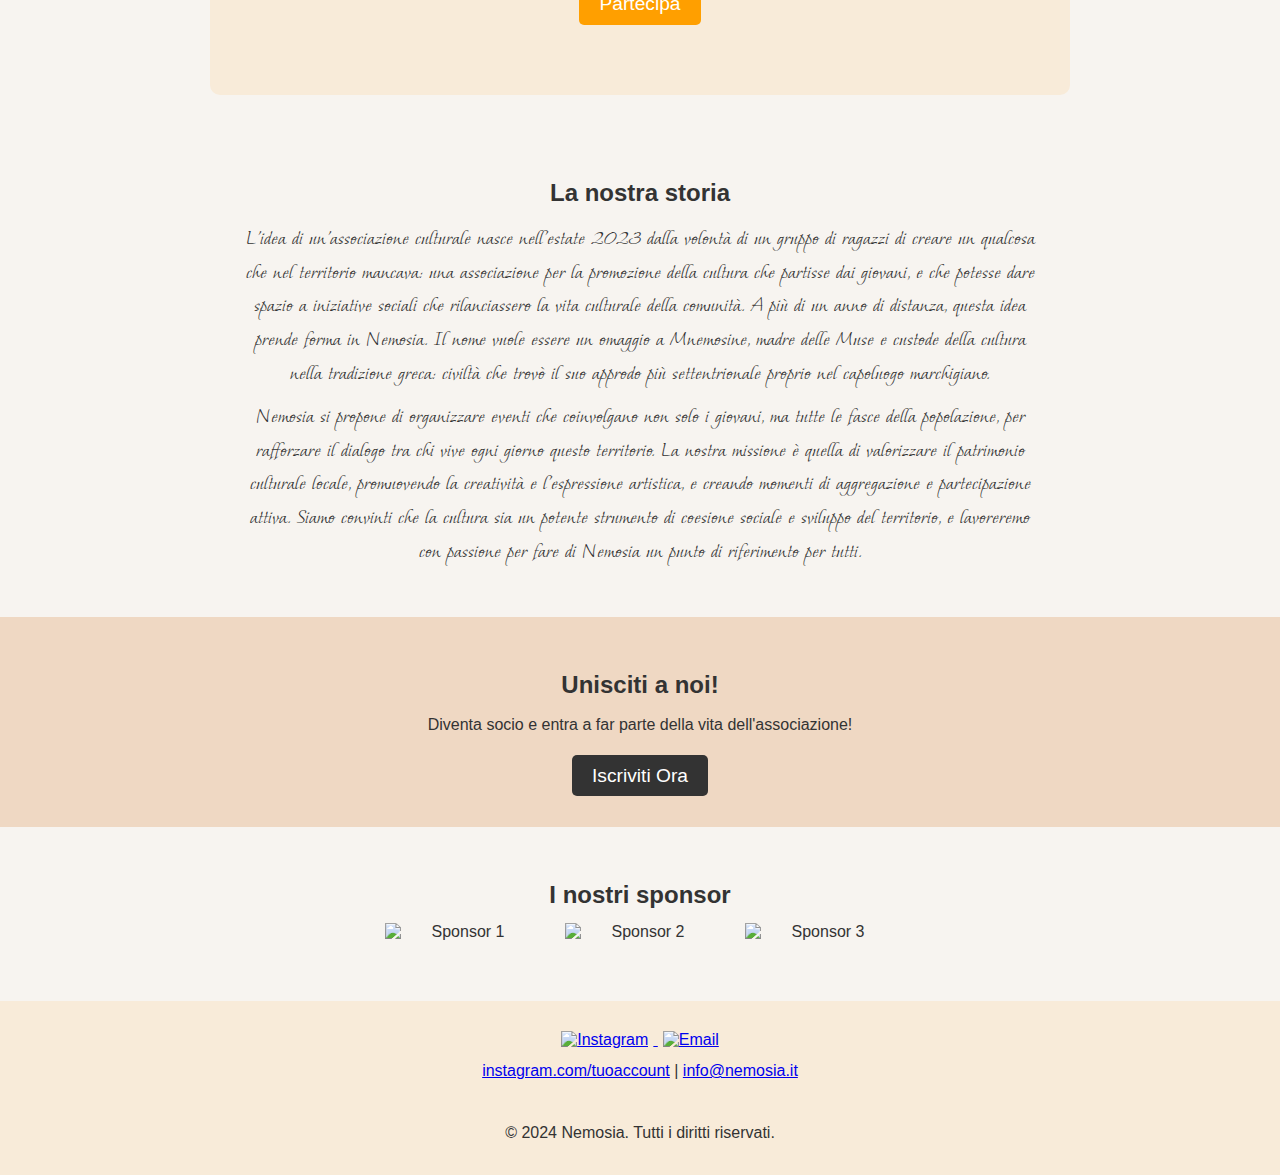
==== commit b6069c12: "Update index.html" ====
--- a/index.html
+++ b/index.html
@@ -113,14 +113,14 @@
         <a href="https://instagram.com/tuoaccount" target="_blank">
             <img src="instagram.png" alt="Instagram" class="social-icon">
         </a>
-        <a href="mailto:info@nemosia.com">
+        <a href="mailto:info@nemosia.it">
             <img src="mail.png" alt="Email" class="social-icon">
         </a>
     </div>
     
     <p>
         <a href="https://instagram.com/tuoaccount" target="_blank">instagram.com/tuoaccount</a> | 
-        <a href="mailto:info@nemosia.com">info@nemosia.com</a>
+        <a href="mailto:info@nemosia.it">info@nemosia.it</a>
     </p>
 
     <br> <!-- Aggiunto per creare uno spazio -->
@@ -150,6 +150,7 @@
 
     hamburger.addEventListener('click', function() {
         menu.classList.toggle('show');  // Aggiunge o rimuove la classe 'show' dal menu
+        console.log('Hamburger menu clicked. Menu state:', menu.classList.contains('show') ? 'open' : 'closed');
     });
 
     // Codice per la slideshow della sezione novità
--- a/style.css
+++ b/style.css
@@ -288,8 +288,6 @@
         text-align: center; /* Centra il contenuto nella header */
     }
     
-    /* Altri stili specifici per mobile */
-}
 img {
     max-width: 100%; /* Limita la larghezza massima al 100% del contenitore */
     height: auto; /* Mantiene le proporzioni */
@@ -306,6 +304,7 @@
 nav a {
     font-size: 16px; /* Dimensione per desktop */
     padding: 10px 15px; /* Padding per aumentare l'area cliccabile */
+}
 }
 
 /* NAVBAR NORMALE (DESKTOP) */
@@ -332,13 +331,14 @@
         position: absolute;    /* Posizionamento assoluto */
         left: 20px;            /* Sposta l'hamburger a sinistra */
         top: 20px;             /* Posiziona in alto */
+        z-index: 1000;         /* Porta l'hamburger sopra altri elementi */
     }
 
     /* Nasconde il menu inizialmente */
     nav ul {
         display: none;         /* Nasconde il menu per impostazione predefinita */
-        position: fixed;       /* Fissa il menu in una posizione specifica */
-        top: 260px;             /* Posiziona subito sotto l'header (navbar) */
+        position: absolute;       /* Fissa il menu in una posizione specifica */
+        top: 360px;             /* Posiziona sotto l'hamburger (adatta secondo il layout) */
         left: 0;
         width: 100%;           /* Larghezza completa */
         background-color: #F8EBD9; /* Colore di sfondo */
@@ -349,7 +349,7 @@
 
     /* Mostra il menu quando la classe 'show' è presente */
     nav ul.show {
-        display: block; /* Mostra il menu */
+        display: block !important; /* Sovrascrive il display: none */
     }
 
     /* Stile delle voci del menu */
@@ -364,6 +364,7 @@
     }
 }
 
+
 /* Regole per il menu in generale */
 #nav-links {
     display: none; /* Nasconde il menu per impostazione predefinita */
